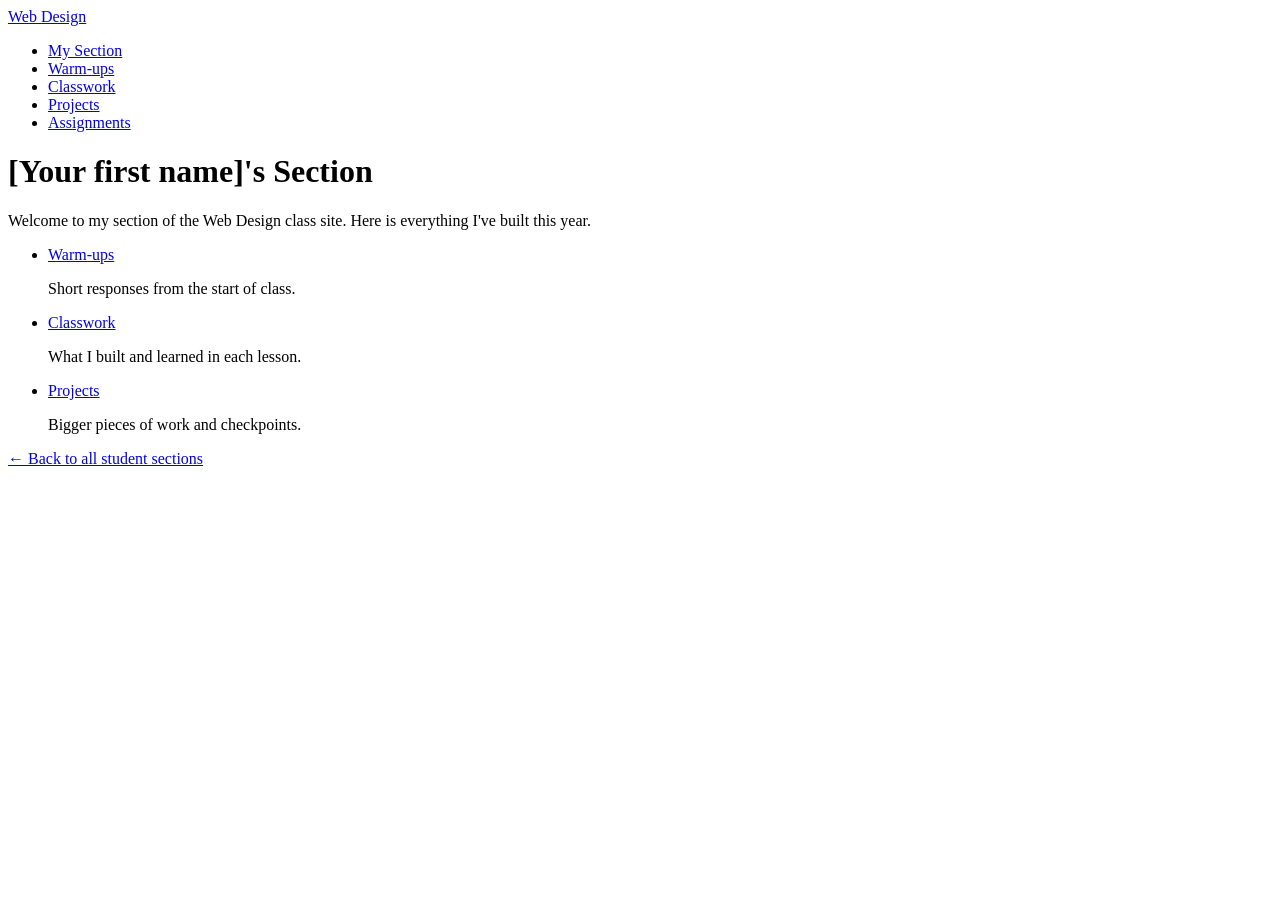
==== index.html @ c6d4f818 "Initial commit" ====
<!DOCTYPE html>
<html lang="en">
<head>
  <meta charset="UTF-8">
  <meta name="viewport" content="width=device-width, initial-scale=1.0">
  <title>[Your first name]'s Section | Web Design</title>
  <link rel="stylesheet" href="style.css">
</head>
<body>
  <header>
    <nav>
      <a href="https://montverde-webdesign.github.io/" class="logo">Web Design</a>
      <ul>
        <li><a href="index.html">My Section</a></li>
        <li><a href="warm-ups/index.html">Warm-ups</a></li>
        <li><a href="classwork/index.html">Classwork</a></li>
        <li><a href="projects/index.html">Projects</a></li>
        <li><a href="https://montverde-webdesign.github.io/assignments.html">Assignments</a></li>
      </ul>
    </nav>
  </header>

  <main>
    <!-- CHANGE: put your first name in the heading and the title above -->
    <h1>[Your first name]'s Section</h1>
    <p>Welcome to my section of the Web Design class site. Here is everything I've built this year.</p>

    <ul class="categories">
      <li>
        <a href="warm-ups/index.html">Warm-ups</a>
        <p>Short responses from the start of class.</p>
      </li>
      <li>
        <a href="classwork/index.html">Classwork</a>
        <p>What I built and learned in each lesson.</p>
      </li>
      <li>
        <a href="projects/index.html">Projects</a>
        <p>Bigger pieces of work and checkpoints.</p>
      </li>
    </ul>

    <p><a href="https://montverde-webdesign.github.io/submissions.html">&larr; Back to all student sections</a></p>
  </main>
</body>
</html>
---- style.css ----
/* ==========================================================
   My section's styles
   Every page in this section uses this one file.

   Pages in this main folder link to it with:
       <link rel="stylesheet" href="style.css">
   Pages inside warm-ups, classwork, and projects use ../ to go up a folder:
       <link rel="stylesheet" href="../style.css">

   We'll write styles here starting Monday.
   ========================================================== */
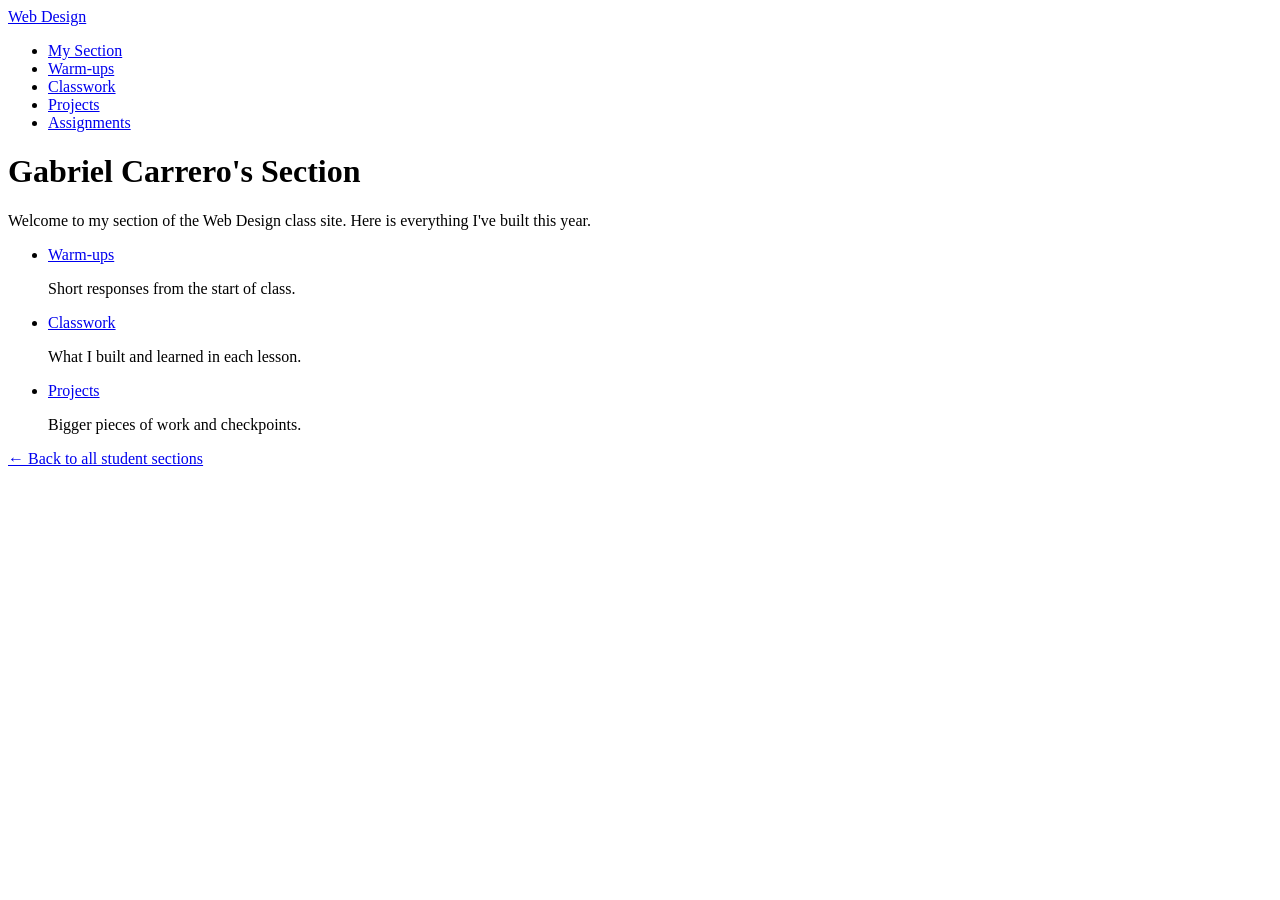
==== commit ce3d1e2d: "warm-ups updates" ====
--- a/index.html
+++ b/index.html
@@ -3,7 +3,7 @@
 <head>
   <meta charset="UTF-8">
   <meta name="viewport" content="width=device-width, initial-scale=1.0">
-  <title>[Your first name]'s Section | Web Design</title>
+  <title>Gabriel Carrero's Section | Web Design</title>
   <link rel="stylesheet" href="style.css">
 </head>
 <body>
@@ -22,7 +22,7 @@
 
   <main>
     <!-- CHANGE: put your first name in the heading and the title above -->
-    <h1>[Your first name]'s Section</h1>
+    <h1>Gabriel Carrero's Section</h1>
     <p>Welcome to my section of the Web Design class site. Here is everything I've built this year.</p>
 
     <ul class="categories">
